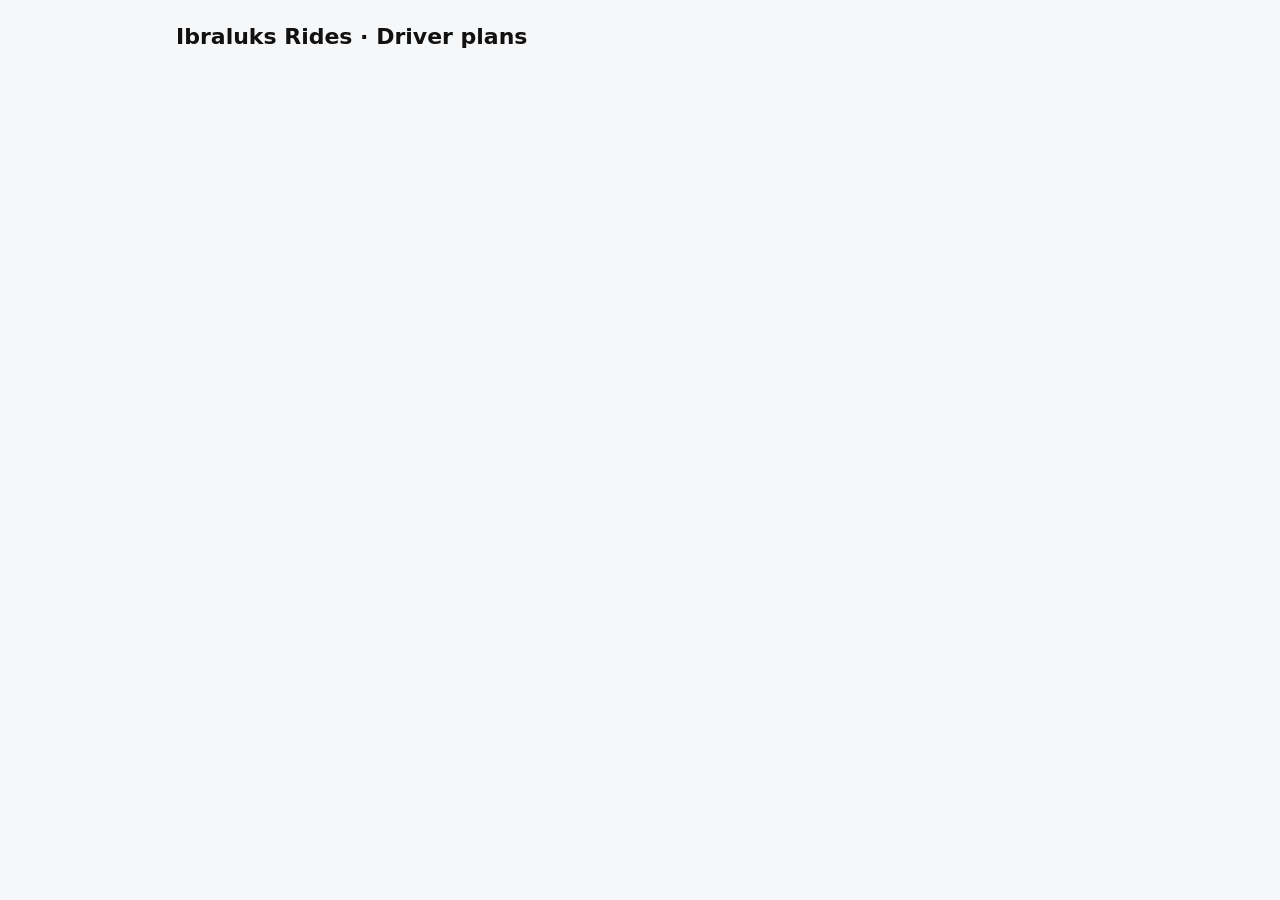
==== index.html @ 2b6b30ff "Add root redirect to /plans/" ====
<!DOCTYPE html>
<html lang="en">
<head>
<meta charset="utf-8">
<title>Ibraluks Drivers</title>
<meta http-equiv="refresh" content="0; url=/plans/">
<link rel="canonical" href="https://drivers.ibraluks.com/plans/">
<meta name="viewport" content="width=device-width, initial-scale=1">
</head>
<body>
<p>Redirecting to <a href="/plans/">Ibraluks Drivers plans</a>…</p>
</body>
</html>
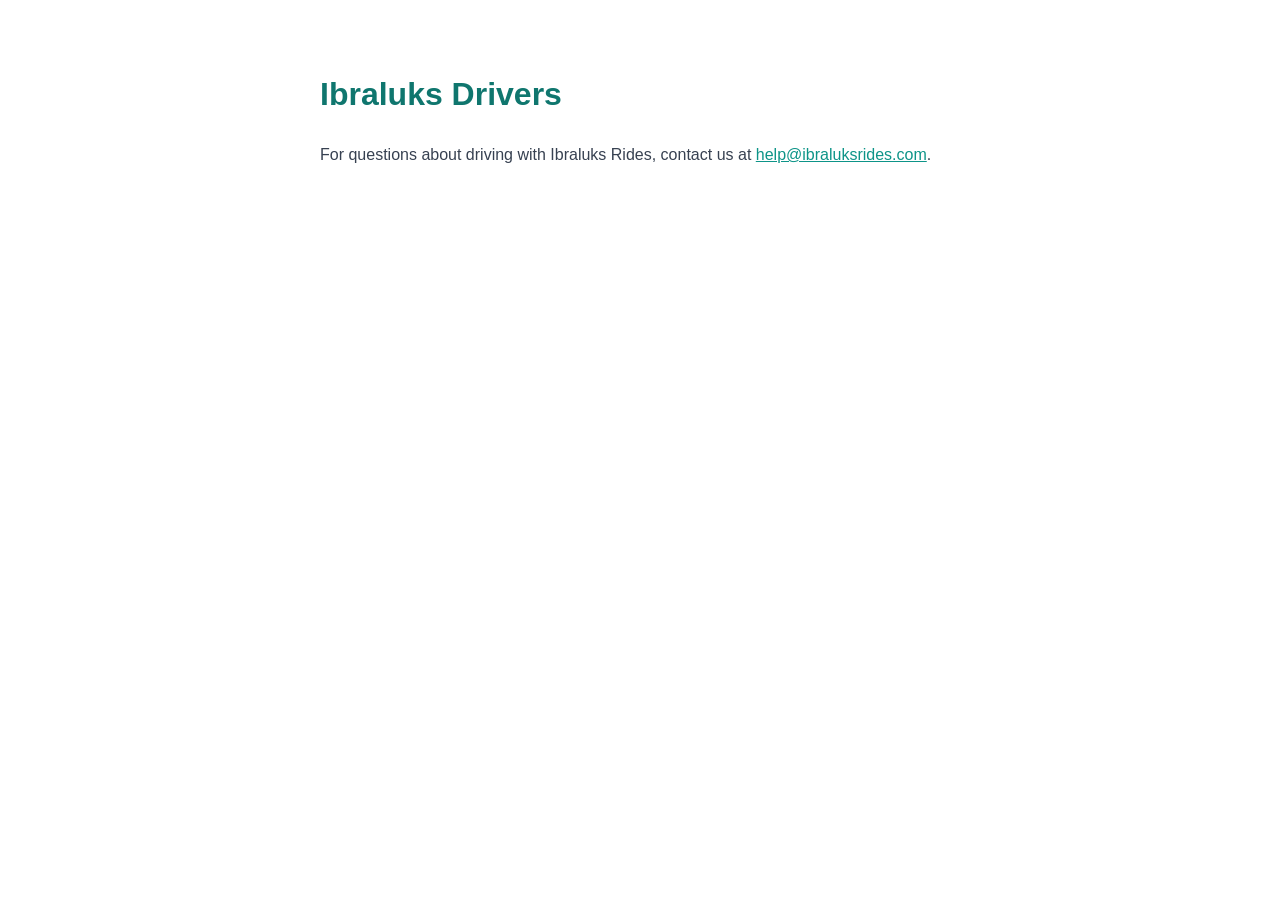
==== commit 908c36ef: "Remove /plans (incl. success/cancel); / is a contact page (CLO ruling 2026-11-01)" ====
--- a/index.html
+++ b/index.html
@@ -3,11 +3,15 @@
 <head>
 <meta charset="utf-8">
 <title>Ibraluks Drivers</title>
-<meta http-equiv="refresh" content="0; url=/plans/">
-<link rel="canonical" href="https://drivers.ibraluks.com/plans/">
 <meta name="viewport" content="width=device-width, initial-scale=1">
+<meta name="robots" content="noindex">
+<link rel="canonical" href="https://drivers.ibraluks.com/">
+<style>body{margin:0;font-family:-apple-system,BlinkMacSystemFont,"Segoe UI",Roboto,sans-serif;color:#374151;line-height:1.6}main{max-width:640px;margin:0 auto;padding:48px 20px}h1{color:#0f766e}a{color:#0d9488}</style>
 </head>
 <body>
-<p>Redirecting to <a href="/plans/">Ibraluks Drivers plans</a>…</p>
+<main>
+<h1>Ibraluks Drivers</h1>
+<p>For questions about driving with Ibraluks Rides, contact us at <a href="mailto:help@ibraluksrides.com">help@ibraluksrides.com</a>.</p>
+</main>
 </body>
 </html>
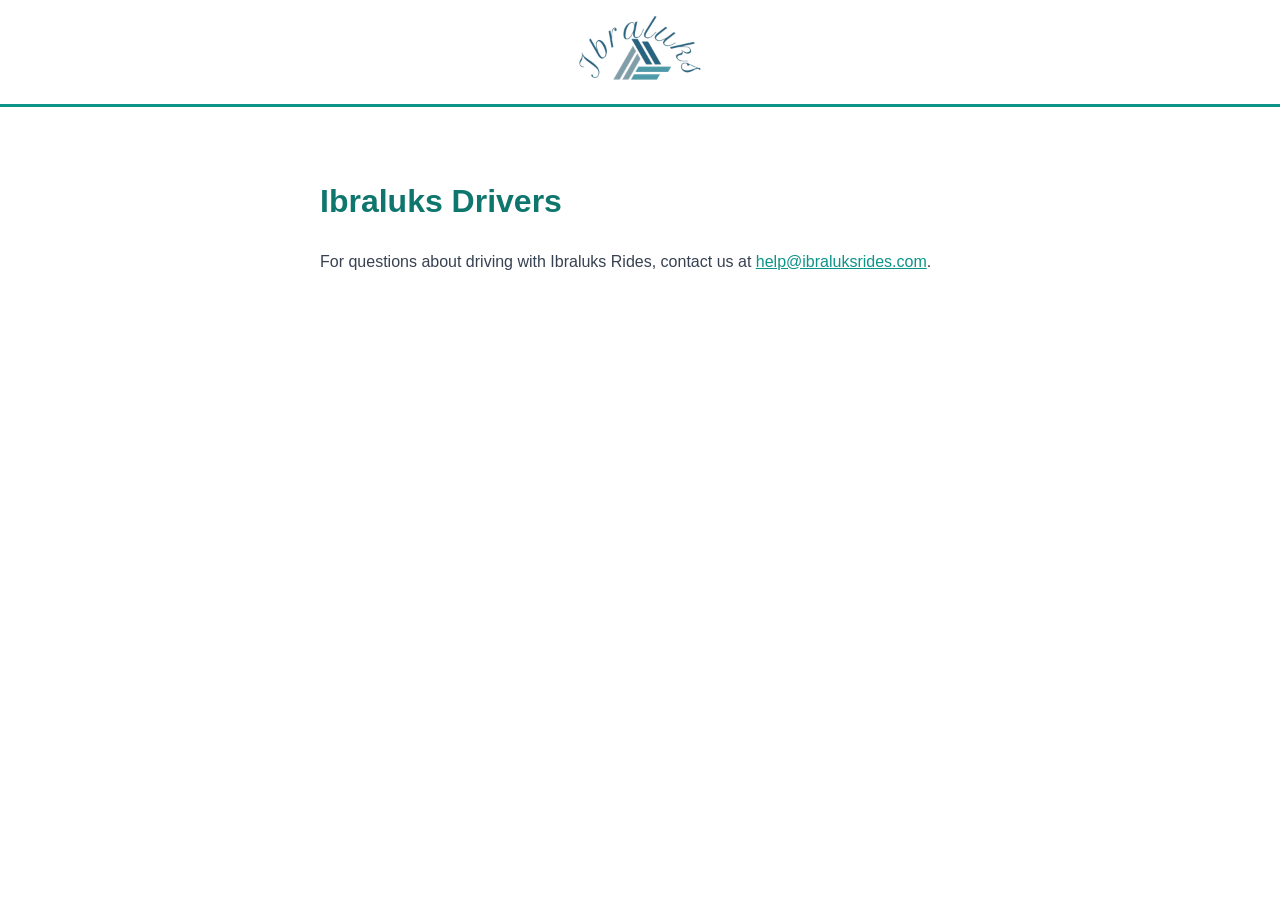
==== commit e7ab2204: "Add official Ibraluks favicon set and header logo" ====
--- a/index.html
+++ b/index.html
@@ -6,9 +6,14 @@
 <meta name="viewport" content="width=device-width, initial-scale=1">
 <meta name="robots" content="noindex">
 <link rel="canonical" href="https://drivers.ibraluks.com/">
-<style>body{margin:0;font-family:-apple-system,BlinkMacSystemFont,"Segoe UI",Roboto,sans-serif;color:#374151;line-height:1.6}main{max-width:640px;margin:0 auto;padding:48px 20px}h1{color:#0f766e}a{color:#0d9488}</style>
+<link rel="icon" href="/favicon.ico" sizes="any">
+<link rel="icon" href="/favicon-32.png" sizes="32x32" type="image/png">
+<link rel="icon" href="/favicon-64.png" sizes="64x64" type="image/png">
+<link rel="apple-touch-icon" href="/apple-touch-icon.png">
+<style>body{margin:0;font-family:-apple-system,BlinkMacSystemFont,"Segoe UI",Roboto,sans-serif;color:#374151;line-height:1.6}main{max-width:640px;margin:0 auto;padding:48px 20px}h1{color:#0f766e}a{color:#0d9488}header{border-bottom:3px solid #0d9488;padding:16px 20px;text-align:center}header img{display:inline-block;height:64px;width:auto}</style>
 </head>
 <body>
+<header><a href="/"><img src="/logo-96h.png" srcset="/logo-96h.png 1x, /logo-192h.png 2x, /logo-192h.png 3x" width="122" height="64" alt="Ibraluks"></a></header>
 <main>
 <h1>Ibraluks Drivers</h1>
 <p>For questions about driving with Ibraluks Rides, contact us at <a href="mailto:help@ibraluksrides.com">help@ibraluksrides.com</a>.</p>
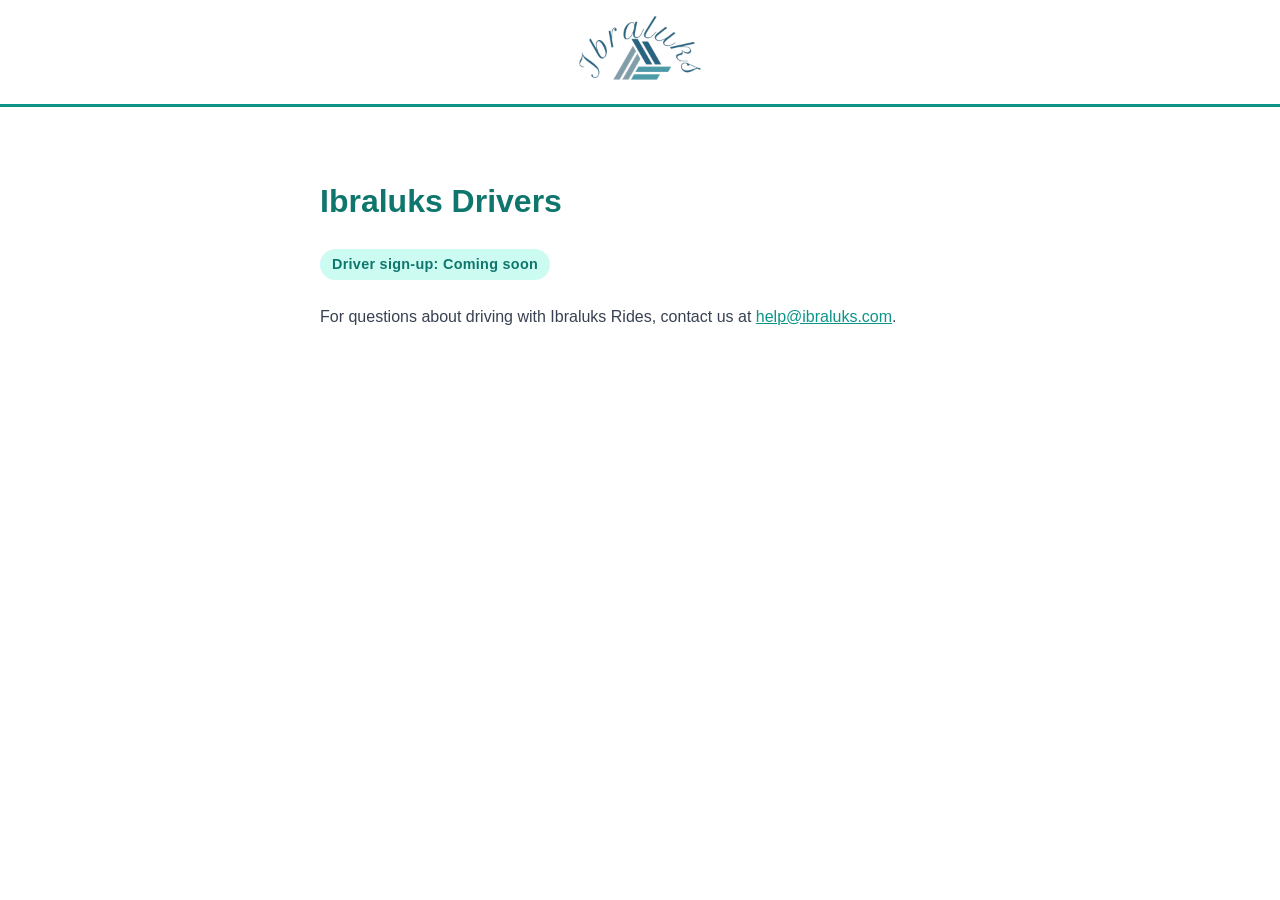
==== commit 837b104c: "Support email help@ibraluks.com; add 'Driver sign-up: Coming soon' label" ====
--- a/index.html
+++ b/index.html
@@ -10,13 +10,14 @@
 <link rel="icon" href="/favicon-32.png" sizes="32x32" type="image/png">
 <link rel="icon" href="/favicon-64.png" sizes="64x64" type="image/png">
 <link rel="apple-touch-icon" href="/apple-touch-icon.png">
-<style>body{margin:0;font-family:-apple-system,BlinkMacSystemFont,"Segoe UI",Roboto,sans-serif;color:#374151;line-height:1.6}main{max-width:640px;margin:0 auto;padding:48px 20px}h1{color:#0f766e}a{color:#0d9488}header{border-bottom:3px solid #0d9488;padding:16px 20px;text-align:center}header img{display:inline-block;height:64px;width:auto}</style>
+<style>body{margin:0;font-family:-apple-system,BlinkMacSystemFont,"Segoe UI",Roboto,sans-serif;color:#374151;line-height:1.6}main{max-width:640px;margin:0 auto;padding:48px 20px}h1{color:#0f766e}a{color:#0d9488}header{border-bottom:3px solid #0d9488;padding:16px 20px;text-align:center}header img{display:inline-block;height:64px;width:auto}.soon{display:inline-block;margin:0 0 8px;padding:4px 12px;border-radius:999px;background:#ccfbf1;color:#0f766e;font-weight:700;font-size:.9rem;letter-spacing:.02em}</style>
 </head>
 <body>
 <header><a href="/"><img src="/logo-96h.png" srcset="/logo-96h.png 1x, /logo-192h.png 2x, /logo-192h.png 3x" width="122" height="64" alt="Ibraluks"></a></header>
 <main>
 <h1>Ibraluks Drivers</h1>
-<p>For questions about driving with Ibraluks Rides, contact us at <a href="mailto:help@ibraluksrides.com">help@ibraluksrides.com</a>.</p>
+<p class="soon">Driver sign-up: Coming soon</p>
+<p>For questions about driving with Ibraluks Rides, contact us at <a href="mailto:help@ibraluks.com">help@ibraluks.com</a>.</p>
 </main>
 </body>
 </html>
